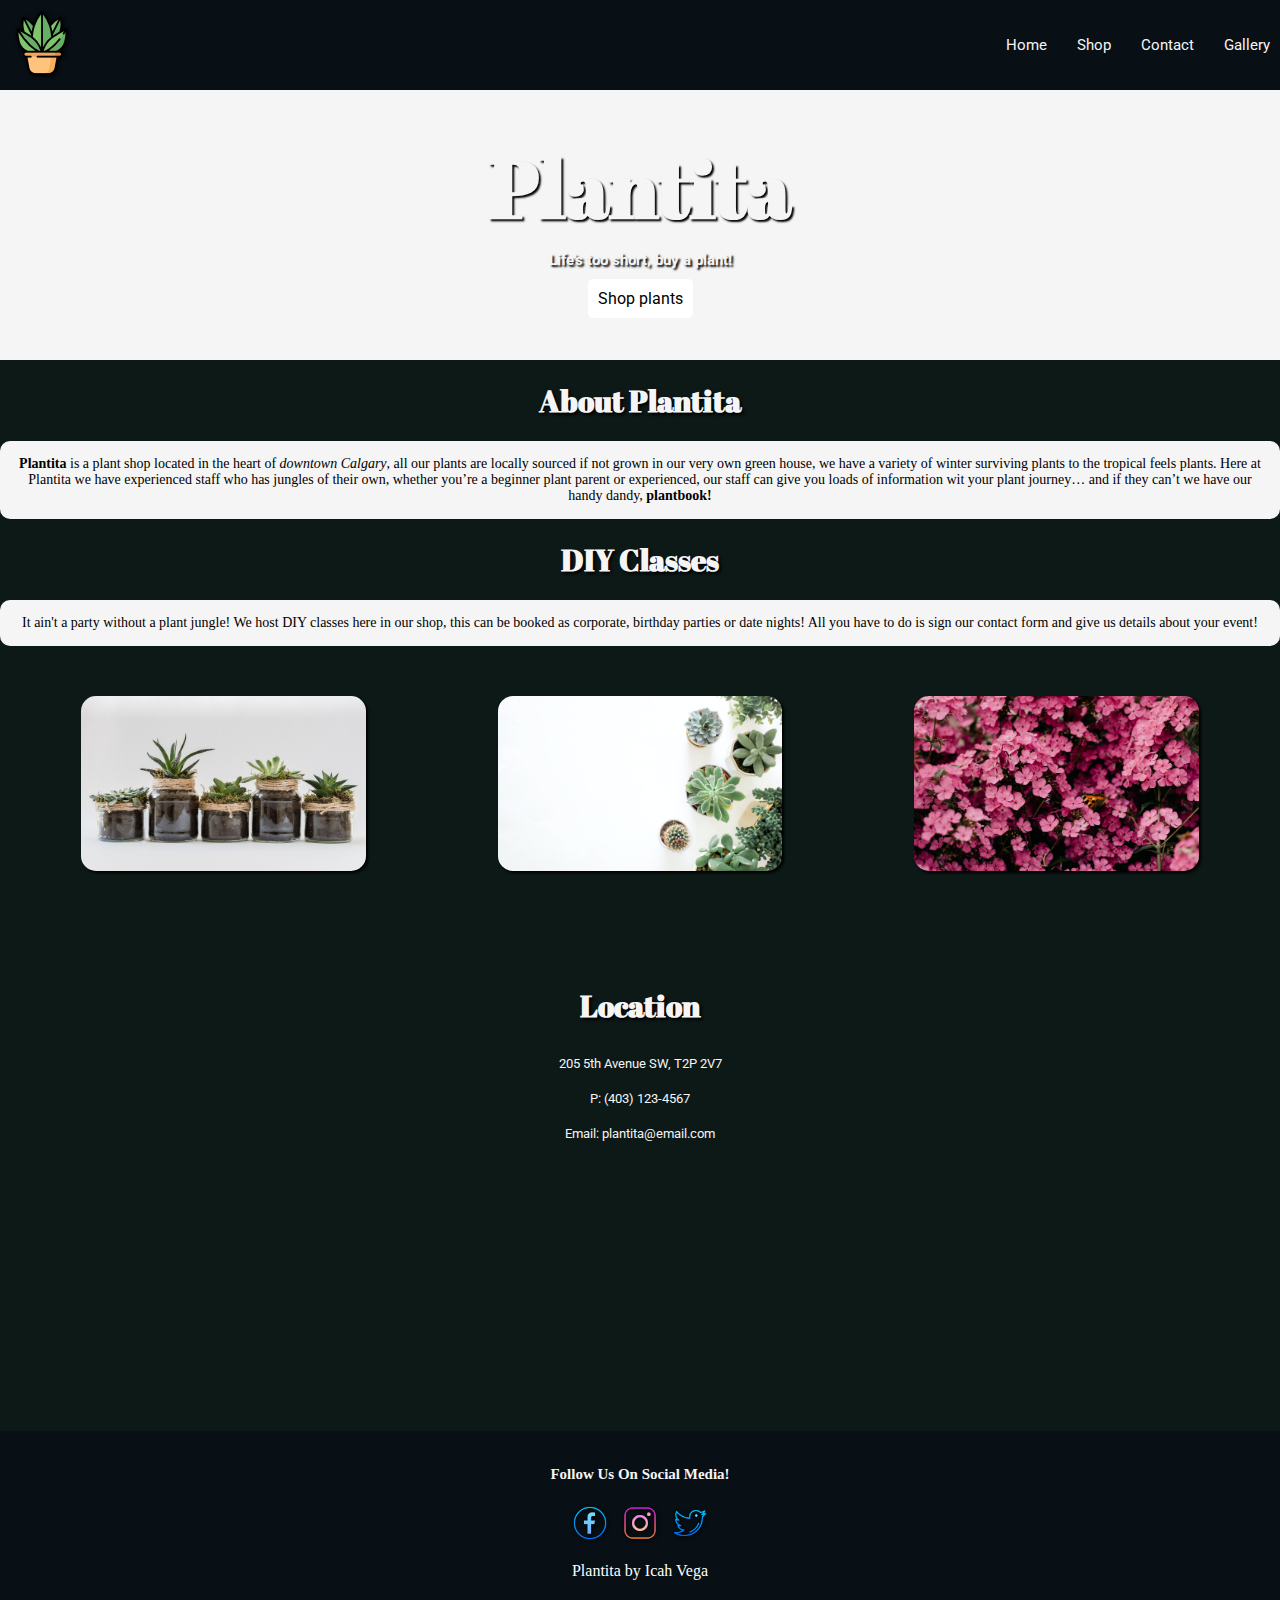
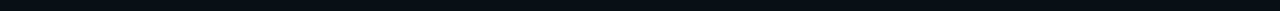
==== index.html @ 49c81e7d "added footer and social media icons" ====
<!DOCTYPE html>
<html lang="en">
<head>
  <meta charset="UTF-8">
  <meta http-equiv="X-UA-Compatible" content="IE=edge">
  <meta name="viewport" content="width=device-width, initial-scale=1.0">
  <title>Plantita</title>
  <link rel="stylesheet" href="assets/css/style.css">
  <link rel="stylesheet" href="assets/css/fonts.css">
  <!-------------------------------------------------------->
  <!-------------------------FONTS-------------------------->
  <!--    font-family: 'Abril Fatface', cursive;
          font-family: 'Roboto', sans-serif; ---------------->
  <link rel="preconnect" href="https://fonts.googleapis.com">
  <link rel="preconnect" href="https://fonts.gstatic.com" crossorigin>
  <link href="https://fonts.googleapis.com/css2?family=Abril+Fatface&family=Roboto&display=swap" rel="stylesheet"> 
</head>
<body>
<header>
  <logo>
    <img src="assets/icons/plant.png" alt="plantpot">
  </logo>
  <nav>
    <ul>
      <li><a href="#">Home</a></li>
      <li><a href="#">Shop</a></li>
      <li><a href="contact.html">Contact</a></li>
      <li><a href="#">Gallery</a></li>
    </ul>
  </nav>
</header>
<section>
  <h1>Plantita</h1>
  <p>Life's too short, buy a plant!</p>
  <a href="#" target="_blank">Shop plants</a>
</section>
<main>
  
  <article>
    <h2>About Plantita</h2>
  <p><strong>Plantita</strong> is a plant shop located in the heart of <em>downtown Calgary</em>, all our plants are locally sourced if not grown in our very own green house, we have a variety of winter surviving plants to the tropical feels plants. Here at Plantita we have experienced staff who has jungles of their own, whether you’re a beginner plant parent or experienced, our staff can give you loads of information wit your plant journey… and if they can’t we have our handy dandy, <strong>plantbook!</strong></p>
    <h3>DIY Classes</h3>
  <p>It ain't a party without a plant jungle! We host DIY classes here in our shop, this can be booked as corporate, birthday parties or date nights! All you have to do is sign our contact form and give us details about your event!</p>
  <figure>
      <img src="assets/images/succulents.jpg" alt="another succulent">
      <img src="assets/images/more-succulents.jpg" alt="succulents">
      <img src="assets/images/pink-flower.jpg" alt="pink flower">
    </figure>
</article>
  

  <aside>
    <h4>Location</h4>
      <p>205 5th Avenue SW, T2P 2V7</p>
      <p>P: (403) 123-4567</p>
      <p>Email: plantita@email.com</p>
    <iframe
  width="350"
  height="250"
  style="border:0"
  loading="lazy"
  allowfullscreen
  src="https://www.google.com/maps/embed/v1/place?key=AIzaSyBsHFBVOxGpyf9qm88ep9IOC_Aeo5KL8JI
    &q=Calgary,Alberta+CA">
</iframe>
  </aside>
</main>

<footer>
  <h5>Follow Us On Social Media!</h5>
  <ol>
    <li><a href="www.facebook.com"><img src="assets/icons/fb.png" alt="facebook"></li></a>
    <li><a href="www.instagram.com"><img src="assets/icons/ig.png" alt="instagram"></li></a>
    <li><a href="www.twitter.com"><img src="assets/icons/twitter.png" alt="twitter"></li></a>
  </ol>
  <p>Plantita by Icah Vega</p>

</footer>


</body>
</html>
---- assets/css/style.css ----
* {
  padding: 0;
  margin: 0;
  box-sizing: border-box;
}

body {
  height: 100vh;
  background-color: whitesmoke;
}

header {
  display: flex;
  justify-content: space-between;
  align-items: center;
  background-color:#080f15;
  height: 10%;
  padding-left: 10px;
  padding-right: 10px;
}

nav ul {
  display: flex;
  gap: 30px;
  list-style: none;
}
/*****************hero section***********************/

section {
  display: flex;
  justify-content: center;
  flex-direction: column;
  align-items: center;
  background-image: url(https://images.pexels.com/photos/807598/pexels-photo-807598.jpeg?auto=compress&cs=tinysrgb&dpr=2&h=750&w=1260);
  background-position: center;
  background-repeat: inherit;
  background-size: cover;
  height: 30%;
  overflow: hidden;
}

/*************************content*****************************/

main {
  display: flex;
  justify-content: flex-start;
  flex-direction: column;
  align-items: center;
  background-color: #0d1917;
  height: auto;
  overflow-x: hidden;
}

article {
  max-width: 100%;
}

article p {
  background-color: whitesmoke;
  padding: 15px;
  border-radius: 10px;
  font-size: 14px;
  text-align: center;
}

figure {
  display: grid;
  grid-template-columns: repeat(auto-fit, minmax(300px, 1fr));
  justify-items: center;
  object-fit: contain;
  grid-gap: 10px;
  padding: 20px;
  margin-top: 30px;
}

figure img {
  height: 80%;
  width: 70%;
  object-fit: cover;
  border-radius: 15px;
  box-shadow: 2px 2px 3px black;
}



aside {
  display: flex;
  justify-content: center;
  align-items: center;
  flex-direction: column;
  padding: 30px;
}

iframe {
  display: grid;
  grid-template-columns: repeat(auto-fit, minmax(300px, 1fr));
  padding: 10px;
  border-radius: 15px;
}

/******************footer***********************/

footer {
  height: 20%;
  background-color: #080f15;
  display: flex;
  justify-content: center;
  align-items: center;
  flex-direction: column;
}

h5 {
  color: whitesmoke;
  font-size: 15px;
  padding: 20px;
}

footer ol {
  display: flex;
  gap: 10px;
}

footer li {
  list-style: none;
  
}
footer img {
  height: 40px;
  width: 40px;
  filter: drop-shadow(1px 1px 2px black);
}

footer p {
  color: white;
  padding: 15px;
}
---- assets/css/fonts.css ----
logo {
  filter: drop-shadow(1px 1px 2px black);
}

nav a {
  text-decoration: none;
  color: whitesmoke;
  font-size: 15px;
  font-family: 'Roboto', sans-serif;
}

nav a:hover {
  font-size: 18px;
  color: olive;
}

h1 {
  font-size: 5em;
  color:whitesmoke;
  text-shadow: 2px 2px 2px black;
  font-family: 'Abril Fatface', cursive;
}

/******************content**********************/

h2, h3, h4 {
  color: whitesmoke;
  font-family: 'Abril Fatface', cursive;
  font-size: 30px;
  text-align: center;
  padding: 20px;
  text-shadow: 2px 2px 3px black;
}


section p {
  font-size: 15px;
  color: whitesmoke;
  text-shadow: 2px 2px 2px black;
  font-weight: bold;
  padding: 10px;
  font-family: 'Roboto', sans-serif;
}

section a {
  text-decoration: none;
  color: black;
  background-color: white;
  padding: 10px;
  border-radius: 5px;
  text-shadow: 0px;
  font-family: 'Roboto', sans-serif;
}

section a:hover {
  background-color: gray;
}

figure img:hover {
  opacity: 0.5;
  cursor: pointer;
}

aside p {
  color: whitesmoke;
  padding: 10px;
  text-align: justify;
  font-size: 13px;
  font-family: 'Roboto', sans-serif;
}

/******************footer**********************/
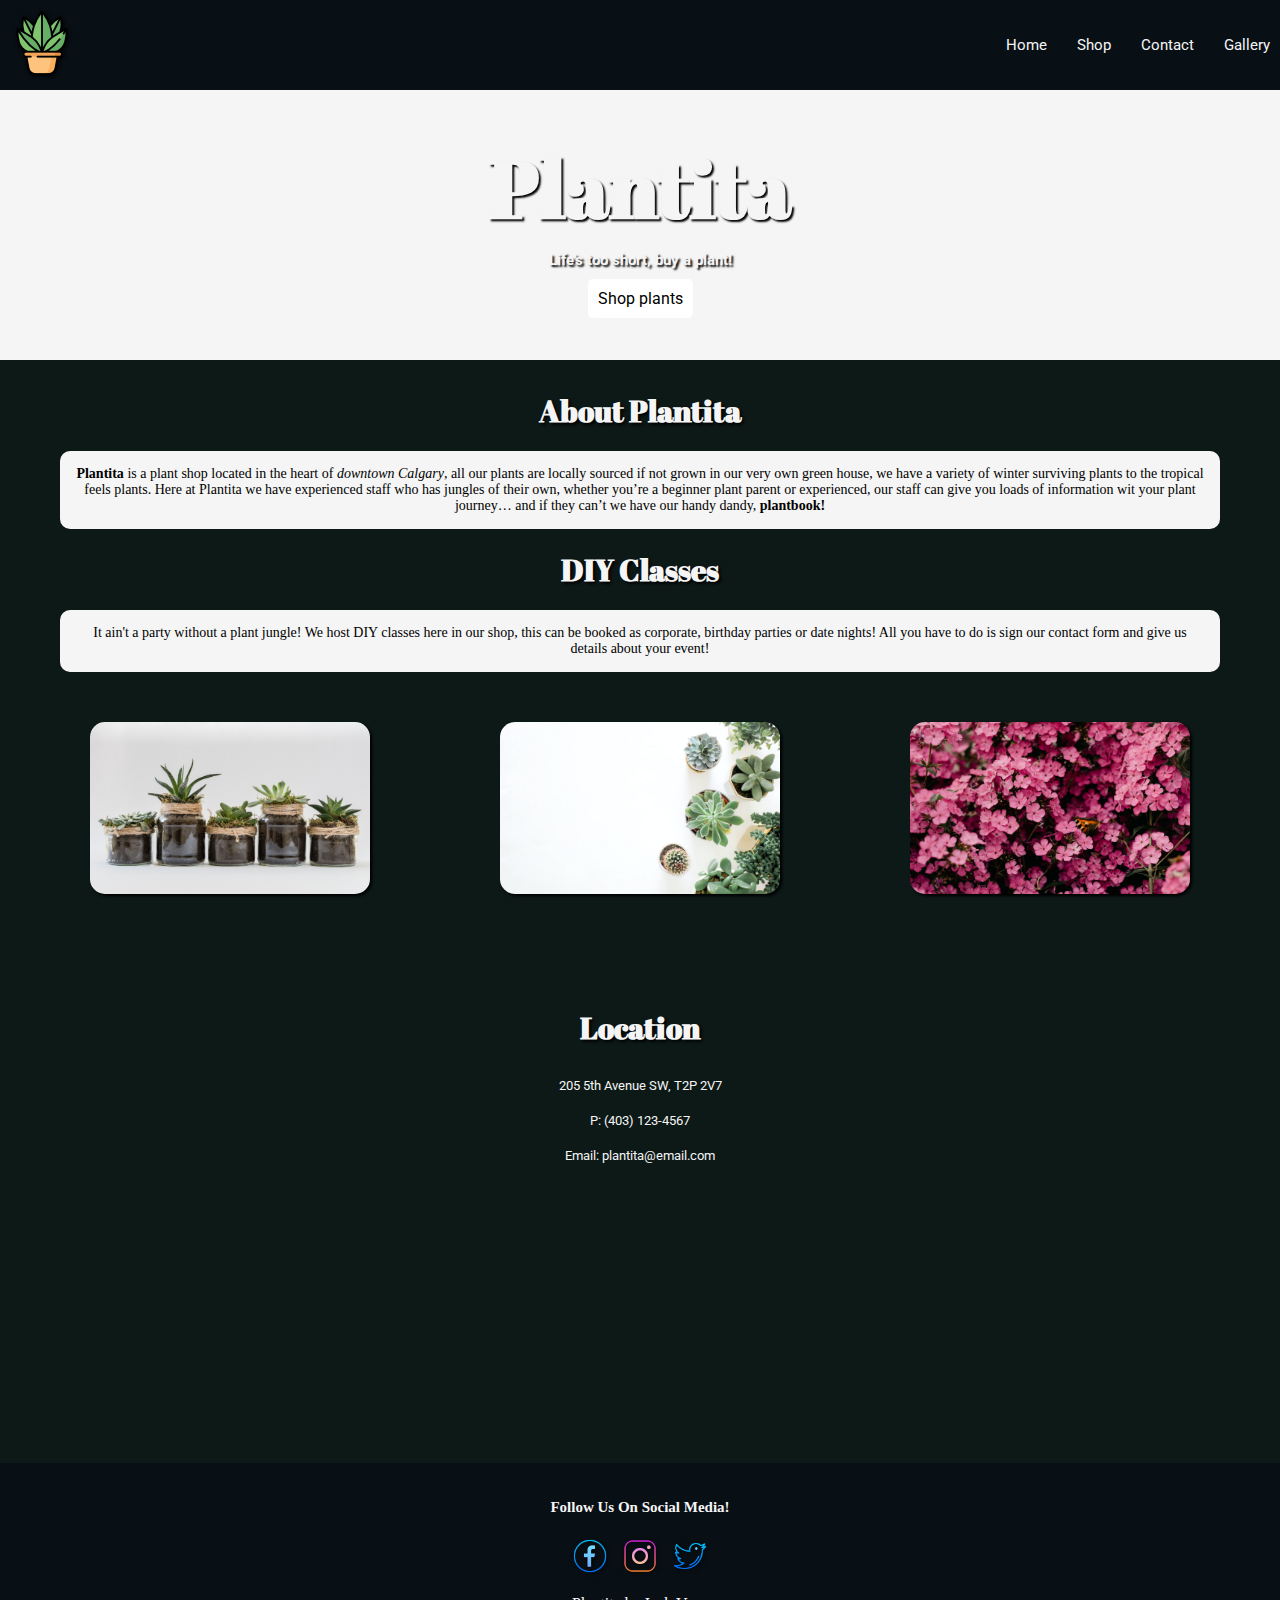
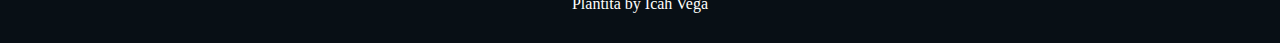
==== commit 626df0b5: "media query, hamburger menu" ====
--- a/index.html
+++ b/index.html
@@ -20,7 +20,9 @@
   <logo>
     <img src="assets/icons/plant.png" alt="plantpot">
   </logo>
+<div class="burger"><img src="assets/icons/hamburger-menu.png" alt="hamburger"></div>
   <nav>
+    
     <ul>
       <li><a href="#">Home</a></li>
       <li><a href="#">Shop</a></li>
@@ -69,9 +71,9 @@
 <footer>
   <h5>Follow Us On Social Media!</h5>
   <ol>
-    <li><a href="www.facebook.com"><img src="assets/icons/fb.png" alt="facebook"></li></a>
-    <li><a href="www.instagram.com"><img src="assets/icons/ig.png" alt="instagram"></li></a>
-    <li><a href="www.twitter.com"><img src="assets/icons/twitter.png" alt="twitter"></li></a>
+    <li><a href="www.facebook.com"><img src="assets/icons/fb.png" alt="facebook"></a></li>
+    <li><a href="www.instagram.com"><img src="assets/icons/ig.png" alt="instagram"></a></li>
+    <li><a href="www.twitter.com"><img src="assets/icons/twitter.png" alt="twitter"></a></li>
   </ol>
   <p>Plantita by Icah Vega</p>
 
--- a/assets/css/style.css
+++ b/assets/css/style.css
@@ -17,6 +17,21 @@
   height: 10%;
   padding-left: 10px;
   padding-right: 10px;
+}
+
+.burger img {
+  filter: invert(1);
+  height: 40px;
+  width: 40px;
+}
+
+.burger img:hover {
+  cursor: pointer;
+  filter: drop-shadow(1px 1px 2px black);
+}
+
+nav {
+  display: none;
 }
 
 nav ul {
@@ -49,6 +64,7 @@
   background-color: #0d1917;
   height: auto;
   overflow-x: hidden;
+  padding: 10px;
 }
 
 article {
@@ -61,6 +77,8 @@
   border-radius: 10px;
   font-size: 14px;
   text-align: center;
+  margin-left: 50px;
+  margin-right: 50px;
 }
 
 figure {
@@ -80,8 +98,6 @@
   border-radius: 15px;
   box-shadow: 2px 2px 3px black;
 }
-
-
 
 aside {
   display: flex;
@@ -109,29 +125,36 @@
   flex-direction: column;
 }
 
-h5 {
-  color: whitesmoke;
-  font-size: 15px;
-  padding: 20px;
-}
-
 footer ol {
   display: flex;
   gap: 10px;
 }
 
-footer li {
-  list-style: none;
-  
-}
 footer img {
   height: 40px;
   width: 40px;
   filter: drop-shadow(1px 1px 2px black);
 }
 
-footer p {
-  color: white;
-  padding: 15px;
+footer img:hover {
+  opacity: 0.5;
 }
 
+/*************************************************************/
+/***********************media query***************************/
+/*************************************************************/
+
+@media screen and (min-width: 600px) {
+.burger img {
+  display: none;
+}
+nav {
+  display: initial;
+}
+
+nav ul {
+  display: flex;
+  gap: 30px;
+  list-style: none;
+}
+
--- a/assets/css/fonts.css
+++ b/assets/css/fonts.css
@@ -69,4 +69,19 @@
   font-family: 'Roboto', sans-serif;
 }
 
-/******************footer**********************/+/******************footer**********************/
+
+h5 {
+  color: whitesmoke;
+  font-size: 15px;
+  padding: 20px;
+}
+
+footer li {
+  list-style: none;
+}
+
+footer p {
+  color: white;
+  padding: 15px;
+}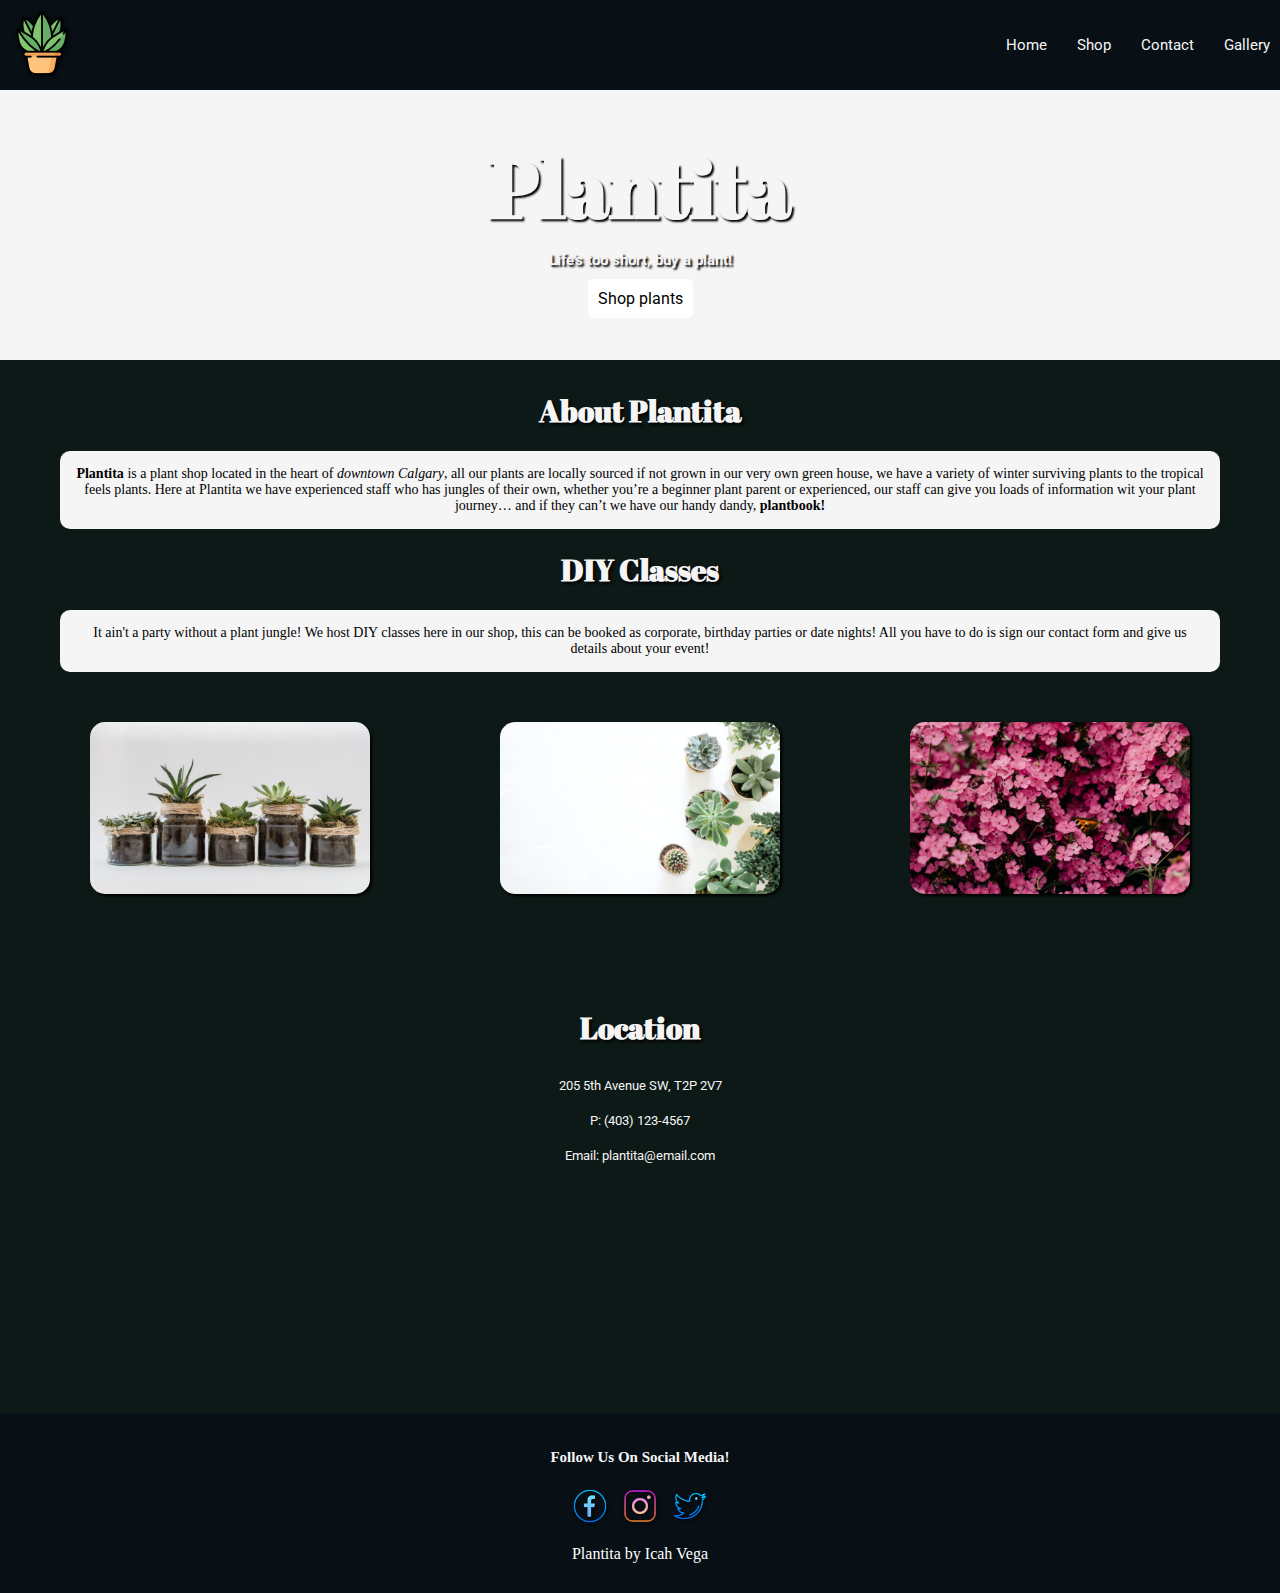
==== commit 888ab3ae: "2nd warning fixed" ====
--- a/index.html
+++ b/index.html
@@ -7,10 +7,9 @@
   <title>Plantita</title>
   <link rel="stylesheet" href="assets/css/style.css">
   <link rel="stylesheet" href="assets/css/fonts.css">
-  <!-------------------------------------------------------->
-  <!-------------------------FONTS-------------------------->
-  <!--    font-family: 'Abril Fatface', cursive;
-          font-family: 'Roboto', sans-serif; ---------------->
+  <!-- FONTS -->
+  <!-- font-family: 'Abril Fatface', cursive;
+       font-family: 'Roboto', sans-serif; -->
   <link rel="preconnect" href="https://fonts.googleapis.com">
   <link rel="preconnect" href="https://fonts.gstatic.com" crossorigin>
   <link href="https://fonts.googleapis.com/css2?family=Abril+Fatface&family=Roboto&display=swap" rel="stylesheet"> 
@@ -58,7 +57,7 @@
       <p>Email: plantita@email.com</p>
     <iframe
   width="350"
-  height="250"
+  height="200"
   style="border:0"
   loading="lazy"
   allowfullscreen
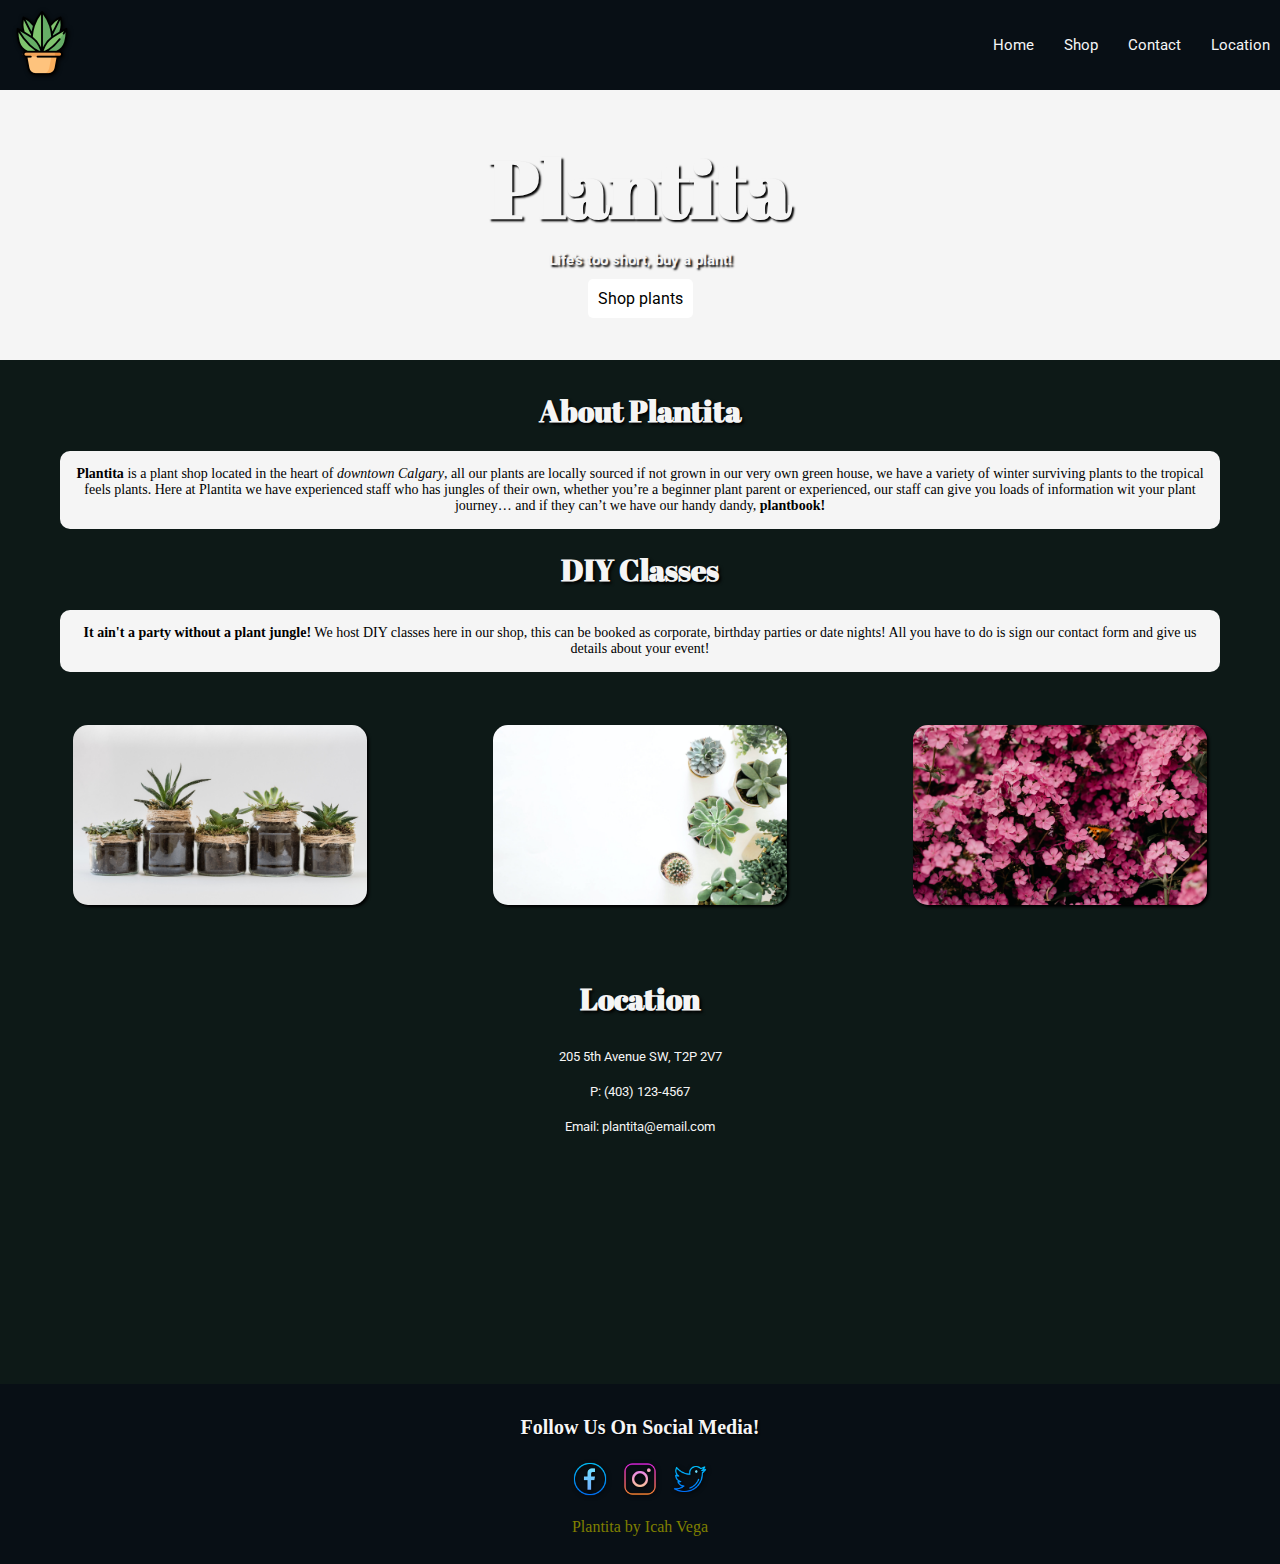
==== commit 5ebd0f29: "added more in readme, edited contact page" ====
--- a/index.html
+++ b/index.html
@@ -19,14 +19,15 @@
   <logo>
     <img src="assets/icons/plant.png" alt="plantpot">
   </logo>
-<div class="burger"><img src="assets/icons/hamburger-menu.png" alt="hamburger"></div>
+  <div class="burger">
+    <img src="assets/icons/hamburger-menu.png" alt="hamburger menu">
+    </div>
   <nav>
-    
     <ul>
       <li><a href="#">Home</a></li>
       <li><a href="#">Shop</a></li>
-      <li><a href="contact.html">Contact</a></li>
-      <li><a href="#">Gallery</a></li>
+      <li><a href="contact.html"  target="_blank">Contact</a></li>
+      <li><a href="#">Location</a></li>
     </ul>
   </nav>
 </header>
@@ -37,19 +38,17 @@
 </section>
 <main>
   
-  <article>
+<article>
     <h2>About Plantita</h2>
   <p><strong>Plantita</strong> is a plant shop located in the heart of <em>downtown Calgary</em>, all our plants are locally sourced if not grown in our very own green house, we have a variety of winter surviving plants to the tropical feels plants. Here at Plantita we have experienced staff who has jungles of their own, whether you’re a beginner plant parent or experienced, our staff can give you loads of information wit your plant journey… and if they can’t we have our handy dandy, <strong>plantbook!</strong></p>
     <h3>DIY Classes</h3>
-  <p>It ain't a party without a plant jungle! We host DIY classes here in our shop, this can be booked as corporate, birthday parties or date nights! All you have to do is sign our contact form and give us details about your event!</p>
-  <figure>
-      <img src="assets/images/succulents.jpg" alt="another succulent">
-      <img src="assets/images/more-succulents.jpg" alt="succulents">
-      <img src="assets/images/pink-flower.jpg" alt="pink flower">
-    </figure>
+  <p><strong>It ain't a party without a plant jungle!</strong> We host DIY classes here in our shop, this can be booked as corporate, birthday parties or date nights! All you have to do is sign our contact form and give us details about your event!</p>
+  <div class="cards">
+      <figure><img src="assets/images/succulents.jpg" alt="another succulent"></figure>
+      <figure><img src="assets/images/more-succulents.jpg" alt="succulents"></figure>
+      <figure><img src="assets/images/pink-flower.jpg" alt="pink flower"></figure>
+  </div>
 </article>
-  
-
   <aside>
     <h4>Location</h4>
       <p>205 5th Avenue SW, T2P 2V7</p>
@@ -68,7 +67,7 @@
 </main>
 
 <footer>
-  <h5>Follow Us On Social Media!</h5>
+  <p class="follow">Follow Us On Social Media!</p>
   <ol>
     <li><a href="www.facebook.com"><img src="assets/icons/fb.png" alt="facebook"></a></li>
     <li><a href="www.instagram.com"><img src="assets/icons/ig.png" alt="instagram"></a></li>
--- a/assets/css/style.css
+++ b/assets/css/style.css
@@ -81,14 +81,17 @@
   margin-right: 50px;
 }
 
+.cards {
+  display: grid;
+  grid-template-columns: repeat(auto-fit, minmax(300px, 1fr));
+  object-fit: contain;
+  margin-top: 30px;
+}
+
 figure {
   display: grid;
-  grid-template-columns: repeat(auto-fit, minmax(300px, 1fr));
   justify-items: center;
-  object-fit: contain;
-  grid-gap: 10px;
-  padding: 20px;
-  margin-top: 30px;
+  align-items: center;
 }
 
 figure img {
@@ -110,8 +113,7 @@
 iframe {
   display: grid;
   grid-template-columns: repeat(auto-fit, minmax(300px, 1fr));
-  padding: 10px;
-  border-radius: 15px;
+  border-radius: 10px;
 }
 
 /******************footer***********************/
@@ -148,6 +150,7 @@
 .burger img {
   display: none;
 }
+
 nav {
   display: initial;
 }
@@ -156,5 +159,4 @@
   display: flex;
   gap: 30px;
   list-style: none;
-}
-
+}--- a/assets/css/fonts.css
+++ b/assets/css/fonts.css
@@ -71,10 +71,12 @@
 
 /******************footer**********************/
 
-h5 {
+.follow {
   color: whitesmoke;
-  font-size: 15px;
+  font-size: 20px;
   padding: 20px;
+  font-weight: bold;
+  text-shadow: 1px 1px 2px black;
 }
 
 footer li {
@@ -82,6 +84,6 @@
 }
 
 footer p {
-  color: white;
+  color: olive;
   padding: 15px;
 }